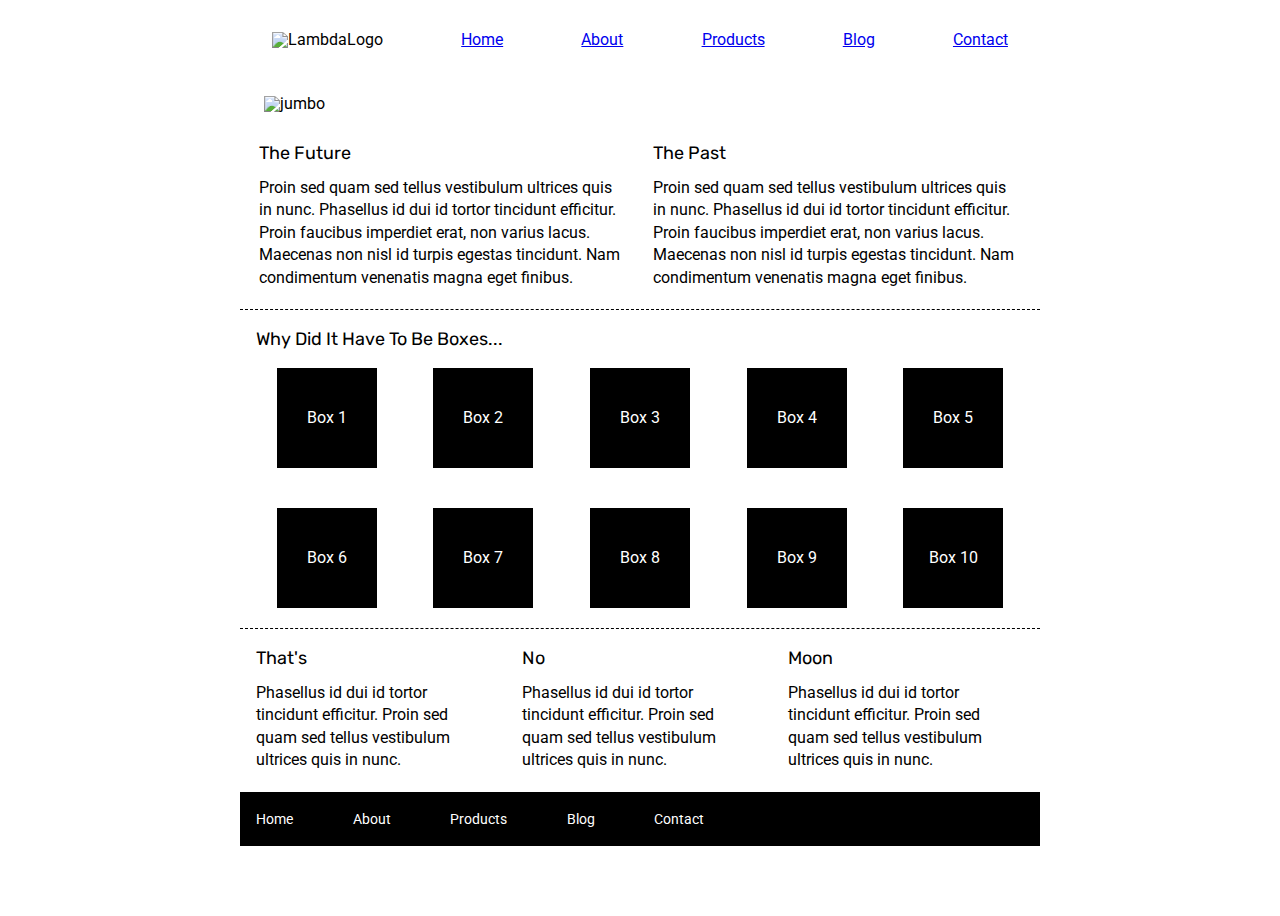
==== index.html @ cd0ea875 "first edit" ====
<!doctype html>

<html lang="en">
<head>
  <meta charset="utf-8">

  <title>Sprint Challenge - Home</title>

  <link href="https://fonts.googleapis.com/css?family=Roboto|Rubik" rel="stylesheet">
  <link rel="stylesheet" href="css/index.css">

</head>

<body>
    <div class="container">
      <nav class="topNav">
        <img class="logo" src="img/lambda-black.png" alt="LambdaLogo">
          <a href="#">Home</a>
          <a href="#">About</a>
          <a href="#">Products</a>
          <a href="#">Blog</a>
          <a href="#">Contact</a>
      </nav>

      <img class="jumbo" src="img/jumbo.jpg" alt="jumbo">

        <section class="top-content">
            <div class="text-container">
                <h2>The Future</h2>
                <p>Proin sed quam sed tellus vestibulum ultrices quis in nunc. Phasellus id dui id tortor tincidunt efficitur. Proin faucibus imperdiet erat, non varius lacus. Maecenas non nisl id turpis egestas tincidunt. Nam condimentum venenatis magna eget finibus.</p>
            </div>
            <div class="text-container">
                <h2>The Past</h2>
                <p>Proin sed quam sed tellus vestibulum ultrices quis in nunc. Phasellus id dui id tortor tincidunt efficitur. Proin faucibus imperdiet erat, non varius lacus. Maecenas non nisl id turpis egestas tincidunt. Nam condimentum venenatis magna eget finibus.</p>
            </div>
        </section>

        <section class="middle-content">

            <h2>Why Did It Have To Be Boxes...</h2>

            <div class="boxes">
                <div class="box">Box 1</div>
                <div class="box">Box 2</div>
                <div class="box">Box 3</div>
                <div class="box">Box 4</div>
                <div class="box">Box 5</div>
                <div class="box">Box 6</div>
                <div class="box">Box 7</div>
                <div class="box">Box 8</div>
                <div class="box">Box 9</div>
                <div class="box">Box 10</div>
            </div>

        </section>

        <section class="bottom-content">

            <div class="text-container">
                <h2>That's</h2>
                <p>Phasellus id dui id tortor tincidunt efficitur. Proin sed quam sed tellus vestibulum ultrices quis in nunc.</p>
            </div>
            <div class="text-container">
                <h2>No</h2>
                <p>Phasellus id dui id tortor tincidunt efficitur. Proin sed quam sed tellus vestibulum ultrices quis in nunc.</p>
            </div>
            <div class="text-container">
                <h2>Moon</h2>
                <p>Phasellus id dui id tortor tincidunt efficitur. Proin sed quam sed tellus vestibulum ultrices quis in nunc.</p>
            </div>

        </section>

        <footer>
            <nav>
                <a href="#">Home</a>
                <a href="#">About</a>
                <a href="#">Products</a>
                <a href="#">Blog</a>
                <a href="#">Contact</a>
            </nav>
        </footer>
    </div><!-- container -->
</body>
</html>
---- css/index.css ----
/* http://meyerweb.com/eric/tools/css/reset/
   v2.0 | 20110126
   License: none (public domain)
*/
html, body, div, span, applet, object, iframe,
h1, h2, h3, h4, h5, h6, p, blockquote, pre,
a, abbr, acronym, address, big, cite, code,
del, dfn, em, img, ins, kbd, q, s, samp,
small, strike, strong, sub, sup, tt, var,
b, u, i, center,
dl, dt, dd, ol, ul, li,
fieldset, form, label, legend,
table, caption, tbody, tfoot, thead, tr, th, td,
article, aside, canvas, details, embed,
figure, figcaption, footer, header, hgroup,
menu, nav, output, ruby, section, summary,
time, mark, audio, video {
  margin: 0;
  padding: 0;
  border: 0;
  font-size: 100%;
  font: inherit;
  vertical-align: baseline;
}

/* HTML5 display-role reset for older browsers */
article, aside, details, figcaption, figure,
footer, header, hgroup, menu, nav, section {
  display: block;
}

body {
  line-height: 1;
}

ol, ul {
  list-style: none;
}

blockquote, q {
  quotes: none;
}

blockquote:before, blockquote:after,
q:before, q:after {
  content: '';
  content: none;
}

table {
  border-collapse: collapse;
  border-spacing: 0;
}

* {
  box-sizing: border-box;
}

html, body {
  height: 100%;
  font-family: 'Roboto', sans-serif;
}

h1, h2, h3, h4, h5 {
  font-size: 18px;
  margin-bottom: 15px;
  font-family: 'Rubik', sans-serif;
}

p {
  line-height: 1.4;
}

.container {
  width: 800px;
  margin: 0 auto;
}

.top-content {
  display: flex;
  flex-wrap: wrap;
  justify-content: space-evenly;
  margin-bottom: 20px;
  border-bottom: 1px dashed black;
}

.top-content .text-container {
  width: 48%;
  padding: 0 1%;
  padding-bottom: 20px;
}

.middle-content {
  margin-bottom: 20px;
  border-bottom: 1px dashed black;
}

.middle-content h2 {
  padding: 0 2%;
  margin-bottom: 0;
}

.middle-content .boxes {
  display: flex;
  flex-wrap: wrap;
  justify-content: space-evenly;
}

.middle-content .boxes .box {
  width: 12.5%;
  height: 100px;
  background: black;
  margin: 20px 2.5%;
  color: white;
  display: flex;
  align-items: center;
  justify-content: center;
}

.bottom-content {
  display: flex;
  margin: 0 2% 20px;
  justify-content: space-around;
}

.bottom-content .text-container {
  padding-right: 4%;
}

.bottom-content .text-container:last-child {
  padding-right: 0;
}

footer {
  width: 100%;
  background: black;
}

footer nav {
  width: 60%;
  display: flex;
  justify-content: space-between;
  align-items: center;
  padding: 20px 2%;
  font-size: 14px;
}

footer nav a {
  color: white;
  text-decoration: none;
}

.topNav {
  display: flex;
  justify-content: space-between;
  align-items: center;
  padding: 2%;
  margin: 2%;
  color: black;
}

.jumbo {
  display: flex;
  justify-content: center;
  padding: 2%;
  padding-bottom: 3%;
  margin: 1%;
}
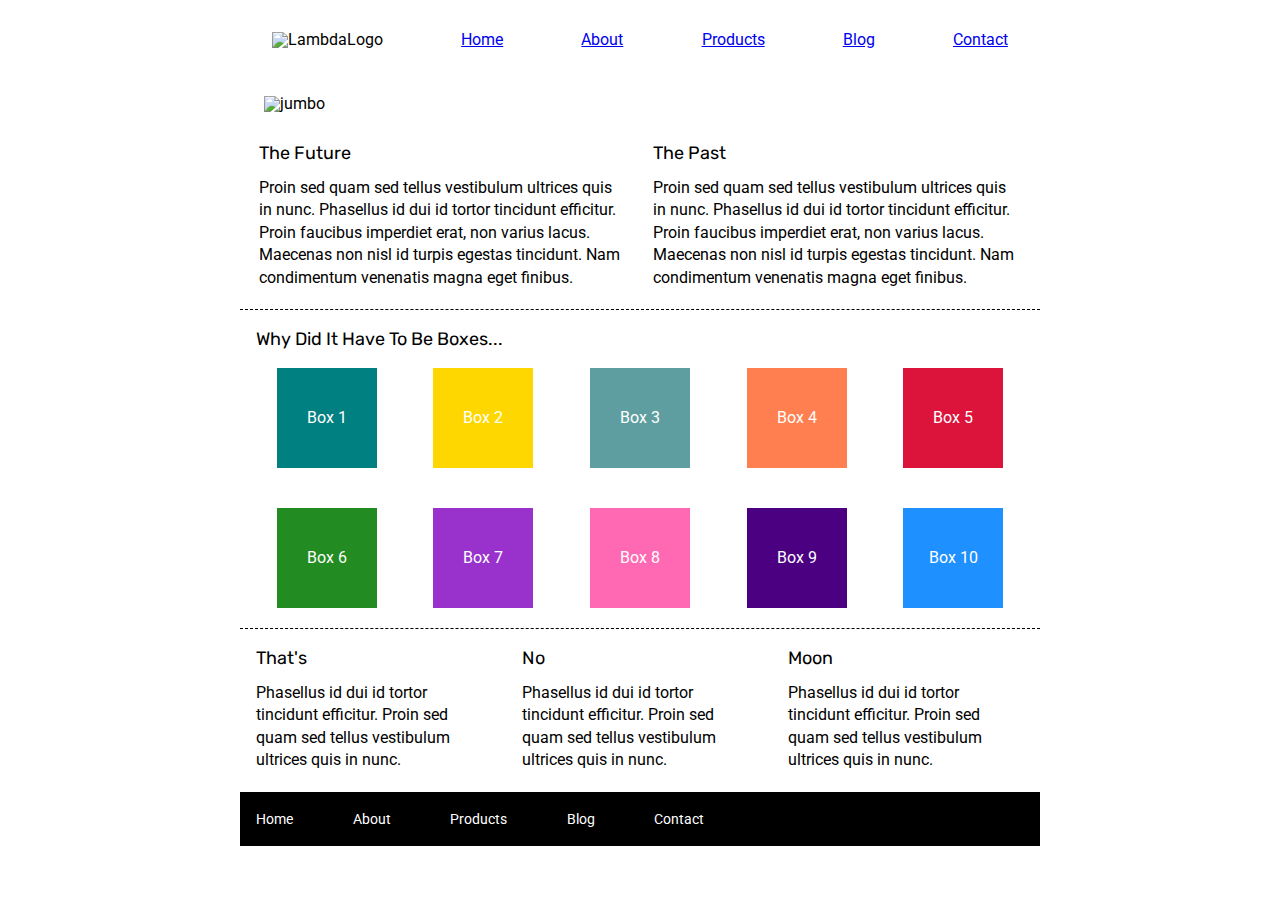
==== commit 360fdff9: "2nd updates" ====
--- a/index.html
+++ b/index.html
@@ -16,7 +16,7 @@
       <nav class="topNav">
         <img class="logo" src="img/lambda-black.png" alt="LambdaLogo">
           <a href="#">Home</a>
-          <a href="#">About</a>
+          <a href="about.html">About</a>
           <a href="#">Products</a>
           <a href="#">Blog</a>
           <a href="#">Contact</a>
@@ -40,16 +40,16 @@
             <h2>Why Did It Have To Be Boxes...</h2>
 
             <div class="boxes">
-                <div class="box">Box 1</div>
-                <div class="box">Box 2</div>
-                <div class="box">Box 3</div>
-                <div class="box">Box 4</div>
-                <div class="box">Box 5</div>
-                <div class="box">Box 6</div>
-                <div class="box">Box 7</div>
-                <div class="box">Box 8</div>
-                <div class="box">Box 9</div>
-                <div class="box">Box 10</div>
+                <div class="box box1">Box 1</div>
+                <div class="box box2">Box 2</div>
+                <div class="box box3">Box 3</div>
+                <div class="box box4">Box 4</div>
+                <div class="box box5">Box 5</div>
+                <div class="box box6">Box 6</div>
+                <div class="box box7">Box 7</div>
+                <div class="box box8">Box 8</div>
+                <div class="box box9">Box 9</div>
+                <div class="box box10">Box 10</div>
             </div>
 
         </section>
--- a/css/index.css
+++ b/css/index.css
@@ -84,6 +84,14 @@
   border-bottom: 1px dashed black;
 }
 
+.topSection {
+  display: flex;
+  justify-content: flex-start;
+  margin-bottom: 20px;
+  padding: 3%;
+  border-bottom: 1px dashed black;
+}
+
 .top-content .text-container {
   width: 48%;
   padding: 0 1%;
@@ -106,15 +114,58 @@
   justify-content: space-evenly;
 }
 
+.box1 {
+  background: teal;
+}
+
 .middle-content .boxes .box {
   width: 12.5%;
   height: 100px;
-  background: black;
   margin: 20px 2.5%;
   color: white;
   display: flex;
   align-items: center;
   justify-content: center;
+}
+
+.box1 {
+  background: teal;
+}
+
+.box2 {
+  background: gold;
+}
+
+.box3 {
+  background: cadetblue;
+}
+
+.box4 {
+  background: coral;
+}
+
+.box5 {
+  background: crimson;
+}
+
+.box6 {
+  background: forestgreen;
+}
+
+.box7 {
+  background: darkorchid;
+}
+
+.box8 {
+  background: hotpink;
+}
+
+.box9 {
+  background: indigo;
+}
+
+.box10 {
+  background: dodgerblue;
 }
 
 .bottom-content {
@@ -165,4 +216,14 @@
   padding: 2%;
   padding-bottom: 3%;
   margin: 1%;
+}
+
+.middle1 {
+  display: flex;
+  justify-content: space-between;
+}
+
+.contentBox {
+  border-bottom: 1px black dashed;
+  padding-bottom: 5%;
 }